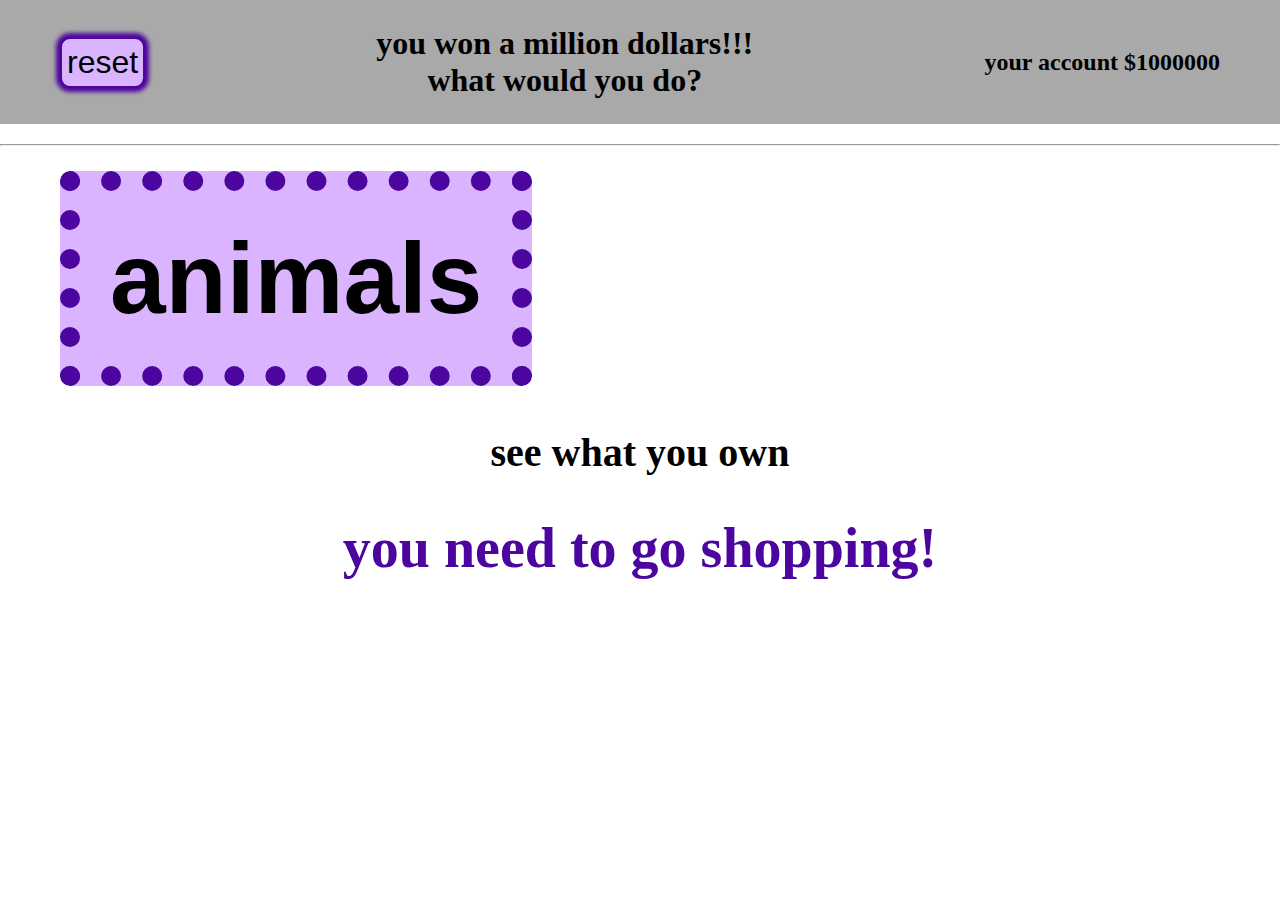
==== index.html @ 68406fdb "reset button" ====
<!DOCTYPE html>
<html lang="en">
<head>
    <meta charset="UTF-8">
    <meta name="viewport" content="width=device-width, initial-scale=1.0">
    <title>million/home</title>
    <link rel="stylesheet" href="style.css">
    <link rel="icon" type="img/png" href="pics/icon.png">
</head>
<body>
    <header>
        <button id="reset" onclick="reset()">reset</button>
        <h1 id="youwon">you won a million dollars!!!<br>what would you do?</h1>
        <h2>your account $<span id="account"></span></h2>
    </header><hr>
  <div id="actions">
<a href="animals.html"><button id="linktoanimals"><b>animals</b></button></a>
  </div>  
<br>
<h1 id="seeown">see what you own</h1>
  <div id="owns"></div>

  <div id="go"></div>


<script src="carddata.js"></script>
<script src="index.js"></script>
</body>
</html>
---- style.css ----
*{
    margin: 0;
    padding: 0;
}
button{
    cursor: pointer;
}
#linktoanimals{
    background-color:rgb(219, 180, 255);
    font-size: 100px;
    border-radius: 10px;
    padding:30px;
    border: 20px dotted rgb(76, 5, 158);
    margin:25px 60px;

}
header{
    background-color:darkgrey;
    padding: 25px 60px;
    display:flex;
    flex-direction: row;
    justify-content: space-between;
    margin-bottom: 20px;
    align-items: center;
}
#cartbutton{
    background-color: white;
    font-size: 30px;
    border-radius: 5px;
    position: relative;
    padding: 15px;
    text-decoration: none;
}
#youwon{
    text-align: center;
}
#reset{
    font-size: 2em;
    padding: 5px;
    border: 2px solid rgb(76, 5, 158);
    border-radius: 10px;
    background-color: rgb(219, 180, 255);
    box-shadow: 0px 0px 4px 4px rgb(76, 5, 158);

}
/*.cartbuttons{
    border: 2px solid red;
    margin: auto;
    text-align: center;
}*/
.totquantity{
font-size: 16px;
background-color: rgb(165, 49, 204);
position:absolute;
top: -15px;
right: -10px;
padding: 9px;
border-radius: 6px;
color: white
}
.carticon{
    color:rgb(165, 49, 204);
    text-decoration: none;
}
.shop{
    display: grid;
    grid-template-columns: repeat(4,224px);
    gap:30px;
    justify-content: center;
    margin-bottom: 50px;
}
@media (max-width:1000px){
    .shop{ grid-template-columns: repeat(3, 223px);}
}
@media (max-width:750px ){
    .shop{ grid-template-columns: repeat(2, 223px);}
}
@media (max-width: 500px){
    .shop{ grid-template-columns: repeat(1, 223px);}
}
.cards{
    background-color: rgb(214, 207, 249);
    border: 2px solid rgb(110, 110, 110);
    border-radius: 5px;
    max-height: 370px;
    height: 100%;
}
.cards img{
    width: 100%;
    border-radius: 3px 3px 0 0;
}
#cardcontainer{
    min-height: 100%; max-height: 370px; /*height 370px*/
}
#cardmain{
    overflow: auto; padding-bottom: 37px;
}
.details{
    padding: 5px;
    position:relative;
    max-height: 99px; min-height: 99px;
    overflow:auto;

}
.pq{
    display: flex;
    flex-direction: row;
    justify-content: space-between;
    background-color: rgb(146, 130, 160);
    margin: 0px;
    padding: 0px;
    font-size: 20px;
    line-height: 15px;
    align-items: center;
    border-bottom-left-radius: 4px; border-bottom-right-radius: 4px;
    position: relative; height: 37px; margin-top: -37px; clear:both;
}
.pm{
    display: flex;
    height: 25px;
    gap: 0px;
    margin: 6px;
  /*  position:relative; */
    font-size: 25px;
    align-items:center;
    text-align: center;
    padding-left: 55px;
    padding-top: 5px;
}
.shoppm{
    display: flex;
    height: 25px;
    gap: 0px;
    margin: 6px;
    position: relative;
    font-size: 25px;
    align-items: center;
}
.shoppm button{
    width: 30px;
    height: 30px;
    background-color: rgb(214, 207, 249);
}
#itemtimesprice{
    text-align: center;
}
.pm button{
    width: 30px;
    height: 30px;
    background-color: rgb(214, 207, 249) ;
}
#label{
    text-align: center;
    font-size: 30px;color: rgb(22, 22, 22); 
    text-shadow: 3px 3px 7px rgb(65, 65, 65);
}
#backtoshop, .checkout,.emptycart{
    text-align: center; 
    margin-top: 15px; 
    margin-bottom: 15px;
    font-size: 30px; 
    background-color: rgb(22, 22, 22); 
    color: white;
    border: none; 
    border-radius: 4px; 
    padding: 6px;
}
.shoppingcart{
    display: grid;
    grid-template-columns: repeat(2, 320px);
    justify-content: center;
    gap:15px;
}
.cartitem{
    border: 2px solid rgb(110, 110, 110);
    border-radius: 5px;
    display: flex;
}
.titleprice{
display: flex;
align-items: center;
justify-content: space-between;
width: 195px;
}
#x{
    color:hsl(0, 100%, 60%);
    background-color: hsl(0, 0%, 10%);
    width: 20px;
    height: 20px;
}
.titleprice2{
display:flex;
align-items: center;
gap: 15px;
}
.cartprice{
    background-color: hsl(0, 0%, 40%);
    color: white;
    border-radius: 4px;
    padding: 4px;
    box-shadow: 0px 0px 4px 4px hsl(0, 0%, 40%);
}
.checkout{
background-color: green;
width: 227px;
}
.emptycart{
color: red;
}
/* start styling home cards*/
.ownedcards{
    border:4px solid grey;
    width: 300px;
    height: 368px;
    position: relative;
    background-color: hsl(0, 0%, 70%);
}
.ownedcards img{
   position:absolute;
   top: 68px;/*60*/
   right: 0px;
}
.ownedheader{
    display: flex;
    flex-direction: row;
    justify-content: space-between;
    padding: 4px;
    border-bottom:4px solid grey ;
    padding-bottom: 0px;
}
.ownedamount{
    display: flex;
    flex-direction: row;
    justify-content: space-around;
    min-width: 100px;
    font-size: 40px;
    height: 60px;
   /* padding-right: 10px;  */
}
.ownedtitle{
    max-width: 150;
    font-size: 40px;
    height: 60px;
}
#count{
    font-size: .75em;
}
/*need to make the grid for multiple cards*/
#owns{
    display: grid;
    grid-template-columns: repeat(4,300px);
    gap: 30px;
    justify-content: center;
    margin-bottom: 30px;
    margin-top: 10px;
}
#seeown{
    text-align: center;
    font-size: 2.5em;
}
#goshopping{
    text-align: center;
    font-size: 3.5em;
    color: rgb(76, 5, 158);
}
@media (max-width:1309px){
    #owns{ grid-template-columns: repeat(3, 300px);}
}
@media (max-width:980px ){
    #owns{ grid-template-columns: repeat(2, 300px);}
}
@media (max-width: 660px){
    #owns{ grid-template-columns: repeat(1, 300px);}
}
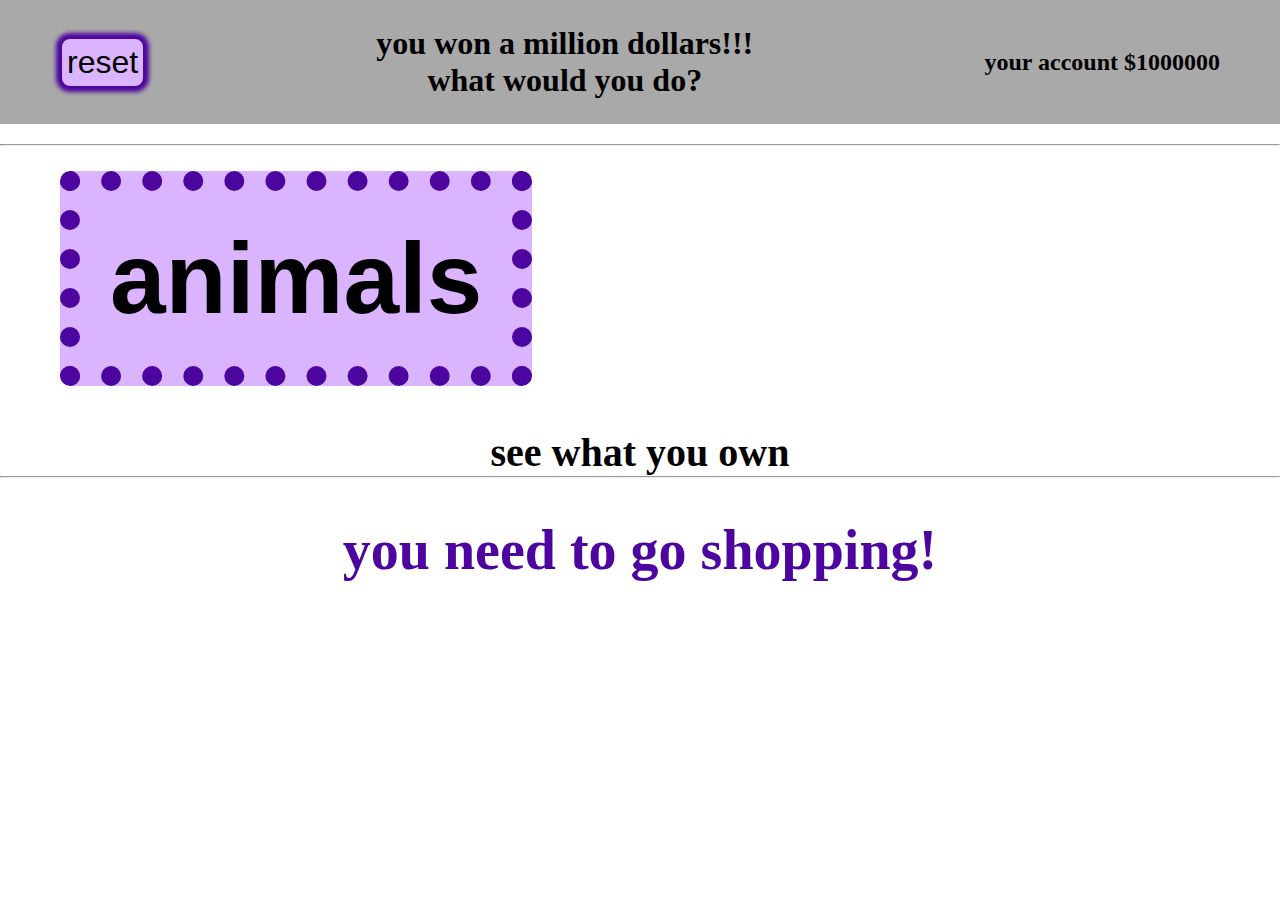
==== commit 283aae5c: "all thats left is collecting pictures for new cards" ====
--- a/index.html
+++ b/index.html
@@ -17,7 +17,7 @@
 <a href="animals.html"><button id="linktoanimals"><b>animals</b></button></a>
   </div>  
 <br>
-<h1 id="seeown">see what you own</h1>
+<h1 id="seeown">see what you own</h1><hr>
   <div id="owns"></div>
 
   <div id="go"></div>
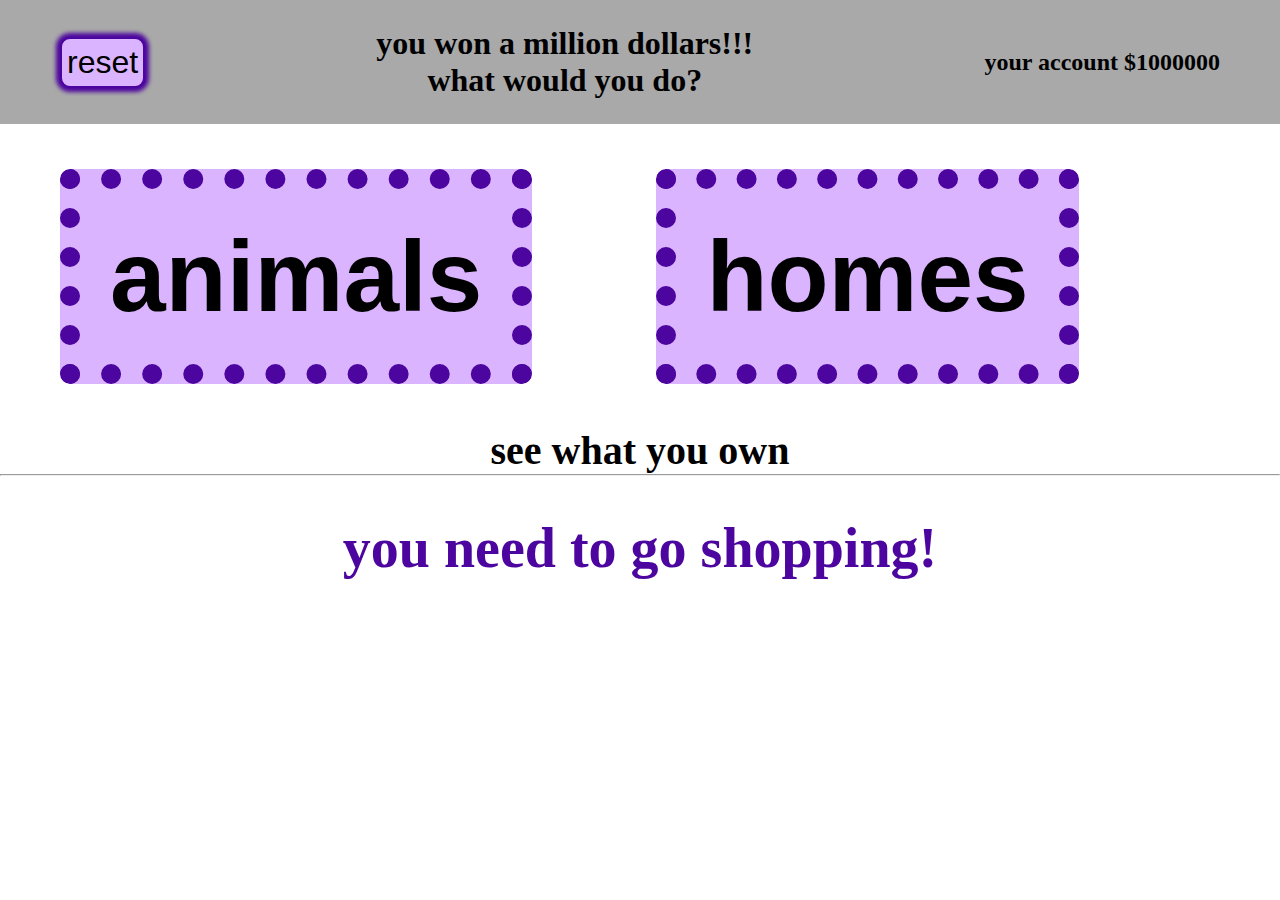
==== commit 2c042248: "trying to learn how to do this" ====
--- a/index.html
+++ b/index.html
@@ -12,9 +12,10 @@
         <button id="reset" onclick="reset()">reset</button>
         <h1 id="youwon">you won a million dollars!!!<br>what would you do?</h1>
         <h2>your account $<span id="account"></span></h2>
-    </header><hr>
+    </header>
   <div id="actions">
-<a href="animals.html"><button id="linktoanimals"><b>animals</b></button></a>
+    <button class="catagories" id="linktoanimals"><b>animals</b></button>
+    <button class="catagories" id="linktohomes"><b>homes</b></button>
   </div>  
 <br>
 <h1 id="seeown">see what you own</h1><hr>
--- a/style.css
+++ b/style.css
@@ -5,7 +5,7 @@
 button{
     cursor: pointer;
 }
-#linktoanimals{
+.catagories{
     background-color:rgb(219, 180, 255);
     font-size: 100px;
     border-radius: 10px;
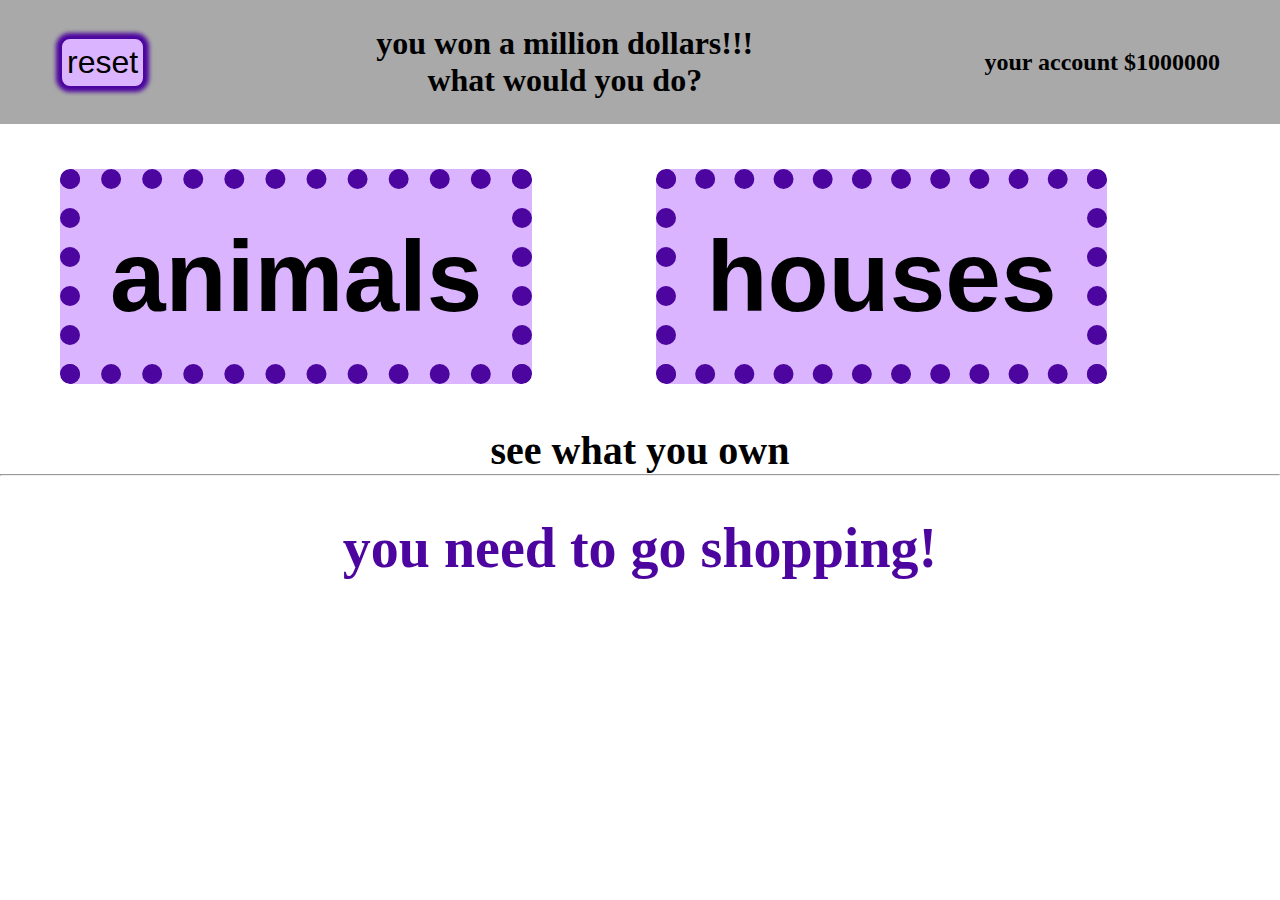
==== commit f5d6896a: "houses" ====
--- a/index.html
+++ b/index.html
@@ -14,8 +14,8 @@
         <h2>your account $<span id="account"></span></h2>
     </header>
   <div id="actions">
-    <button class="catagories" id="linktoanimals"><b>animals</b></button>
-    <button class="catagories" id="linktohomes"><b>homes</b></button>
+    <button class="catagories" id="linktoanimals">animals</button>
+    <button class="catagories" id="linktohomes">houses</button>
   </div>  
 <br>
 <h1 id="seeown">see what you own</h1><hr>
--- a/style.css
+++ b/style.css
@@ -12,7 +12,7 @@
     padding:30px;
     border: 20px dotted rgb(76, 5, 158);
     margin:25px 60px;
-
+    font-weight: bold;
 }
 header{
     background-color:darkgrey;
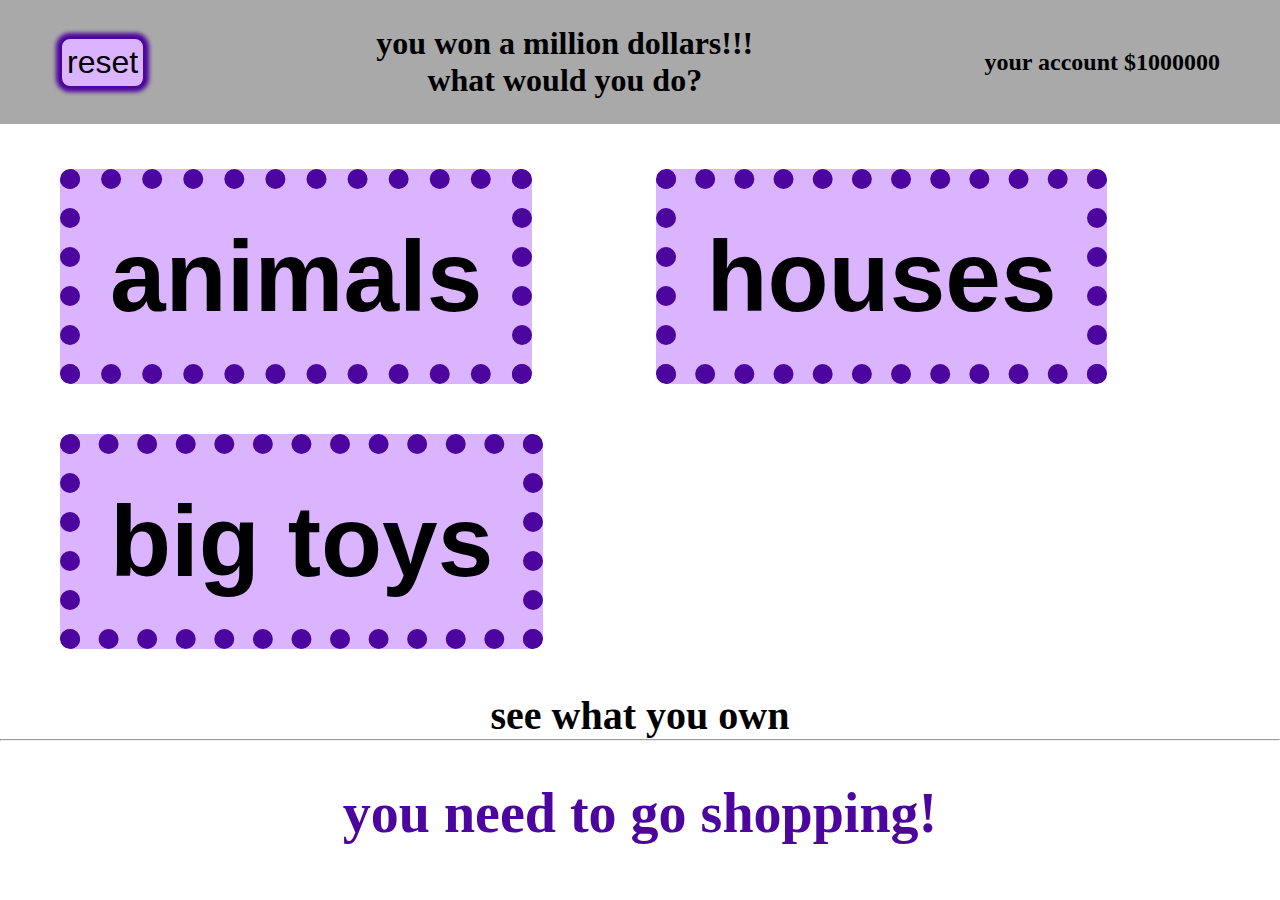
==== commit 0be8a704: "made new data array" ====
--- a/index.html
+++ b/index.html
@@ -16,6 +16,7 @@
   <div id="actions">
     <button class="catagories" id="linktoanimals">animals</button>
     <button class="catagories" id="linktohomes">houses</button>
+    <button class="catagories" id="linktotoys">big toys</button>
   </div>  
 <br>
 <h1 id="seeown">see what you own</h1><hr>
--- a/style.css
+++ b/style.css
@@ -43,12 +43,7 @@
     box-shadow: 0px 0px 4px 4px rgb(76, 5, 158);
 
 }
-/*.cartbuttons{
-    border: 2px solid red;
-    margin: auto;
-    text-align: center;
-}*/
-.totquantity{
+#totalquantity{
 font-size: 16px;
 background-color: rgb(165, 49, 204);
 position:absolute;
@@ -82,27 +77,29 @@
     background-color: rgb(214, 207, 249);
     border: 2px solid rgb(110, 110, 110);
     border-radius: 5px;
-    max-height: 370px;
+    height: 370px;
     height: 100%;
-}
+} 
 .cards img{
     width: 100%;
     border-radius: 3px 3px 0 0;
 }
 #cardcontainer{
-    min-height: 100%; max-height: 370px; /*height 370px*/
+    min-height: 100%; 
+  /*  max-height: 370px; height 370px*/  
 }
 #cardmain{
-    overflow: auto; padding-bottom: 37px;
-}
-.details{
+   /* overflow: auto; rn this would make the scroll bar go over the picture*/
+    padding-bottom: 37px;
+}
+.carddetails{
     padding: 5px;
     position:relative;
     max-height: 99px; min-height: 99px;
-    overflow:auto;
+    overflow: auto;
 
 }
-.pq{
+.cardfooter{
     display: flex;
     flex-direction: row;
     justify-content: space-between;
@@ -113,7 +110,10 @@
     line-height: 15px;
     align-items: center;
     border-bottom-left-radius: 4px; border-bottom-right-radius: 4px;
-    position: relative; height: 37px; margin-top: -37px; clear:both;
+    position: relative; /* for footer */
+    height: 37px; 
+    margin-top: -37px; 
+    clear:both;
 }
 .pm{
     display: flex;
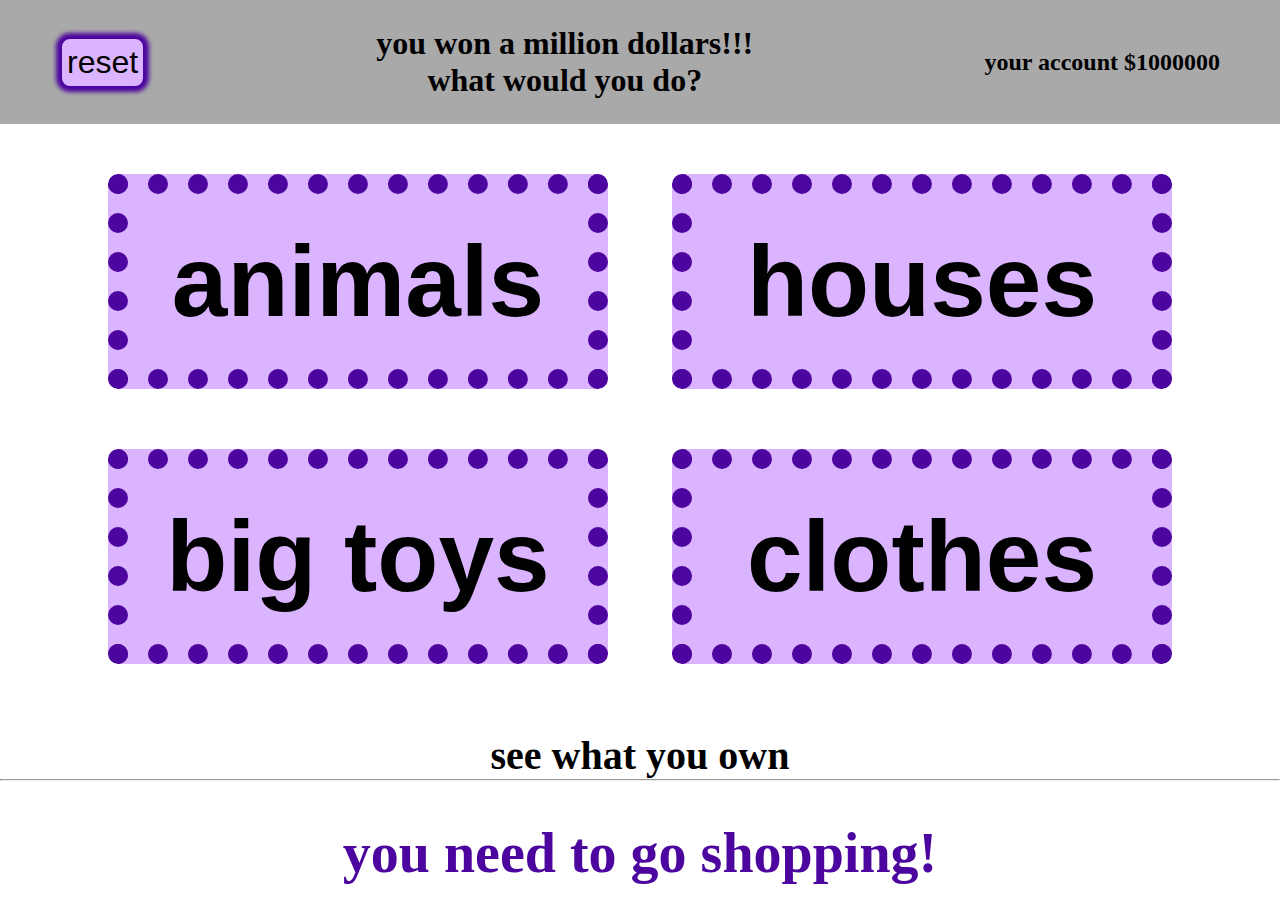
==== commit 245eca24: "added new catagory" ====
--- a/index.html
+++ b/index.html
@@ -17,6 +17,7 @@
     <button class="catagories" id="linktoanimals">animals</button>
     <button class="catagories" id="linktohomes">houses</button>
     <button class="catagories" id="linktotoys">big toys</button>
+    <button class="catagories" id="linktoclothes">clothes</button>
   </div>  
 <br>
 <h1 id="seeown">see what you own</h1><hr>
--- a/style.css
+++ b/style.css
@@ -4,6 +4,14 @@
 }
 button{
     cursor: pointer;
+}
+#actions{
+  /*  display: grid;*/
+    justify-content: center;
+    text-align: center;
+    grid-template-columns: repeat(3, 500);
+    gap: 30px;
+    margin: 20px;
 }
 .catagories{
     background-color:rgb(219, 180, 255);
@@ -11,8 +19,9 @@
     border-radius: 10px;
     padding:30px;
     border: 20px dotted rgb(76, 5, 158);
-    margin:25px 60px;
+    margin: 30px 30px;
     font-weight: bold;
+    min-width: 500px;
 }
 header{
     background-color:darkgrey;
@@ -86,10 +95,8 @@
 }
 #cardcontainer{
     min-height: 100%; 
-  /*  max-height: 370px; height 370px*/  
 }
 #cardmain{
-   /* overflow: auto; rn this would make the scroll bar go over the picture*/
     padding-bottom: 37px;
 }
 .carddetails{
@@ -140,6 +147,7 @@
     width: 30px;
     height: 30px;
     background-color: rgb(214, 207, 249);
+    border-radius: 8px;
 }
 #itemtimesprice{
     text-align: center;
@@ -148,13 +156,14 @@
     width: 30px;
     height: 30px;
     background-color: rgb(214, 207, 249) ;
+    border-radius: 8px;
 }
 #label{
     text-align: center;
     font-size: 30px;color: rgb(22, 22, 22); 
     text-shadow: 3px 3px 7px rgb(65, 65, 65);
 }
-#backtoshop, .checkout,.emptycart{
+#backtohome, .checkout,.emptycart,.back{
     text-align: center; 
     margin-top: 15px; 
     margin-bottom: 15px;
@@ -164,12 +173,29 @@
     border: none; 
     border-radius: 4px; 
     padding: 6px;
+    box-shadow: 0px 0px 4px 4px black;
+}
+.back{
+    background-color: rgb(219, 180, 255);
+    border: 3px solid rgb(76, 5, 158);
+    border-radius: 8px;
+    color:black;
+    box-shadow: 0px 0px 4px 4px rgb(76, 5, 158);
+    margin: 3px;
+    width: 130px;
+}
+.backcatagories{
+    text-align: center;
+    margin-top: 50px;
 }
 .shoppingcart{
     display: grid;
     grid-template-columns: repeat(2, 320px);
     justify-content: center;
     gap:15px;
+}
+.details{
+    margin-left: 10px;
 }
 .cartitem{
     border: 2px solid rgb(110, 110, 110);
@@ -181,24 +207,22 @@
 align-items: center;
 justify-content: space-between;
 width: 195px;
+font-size: 1.3em;
+margin-top: 4px;
 }
 #x{
     color:hsl(0, 100%, 60%);
     background-color: hsl(0, 0%, 10%);
     width: 20px;
     height: 20px;
-}
-.titleprice2{
-display:flex;
-align-items: center;
-gap: 15px;
+    margin-left: 7px;
 }
 .cartprice{
     background-color: hsl(0, 0%, 40%);
     color: white;
     border-radius: 4px;
     padding: 4px;
-    box-shadow: 0px 0px 4px 4px hsl(0, 0%, 40%);
+    box-shadow: 0px 0px 2px 2px hsl(0, 0%, 40%);
 }
 .checkout{
 background-color: green;
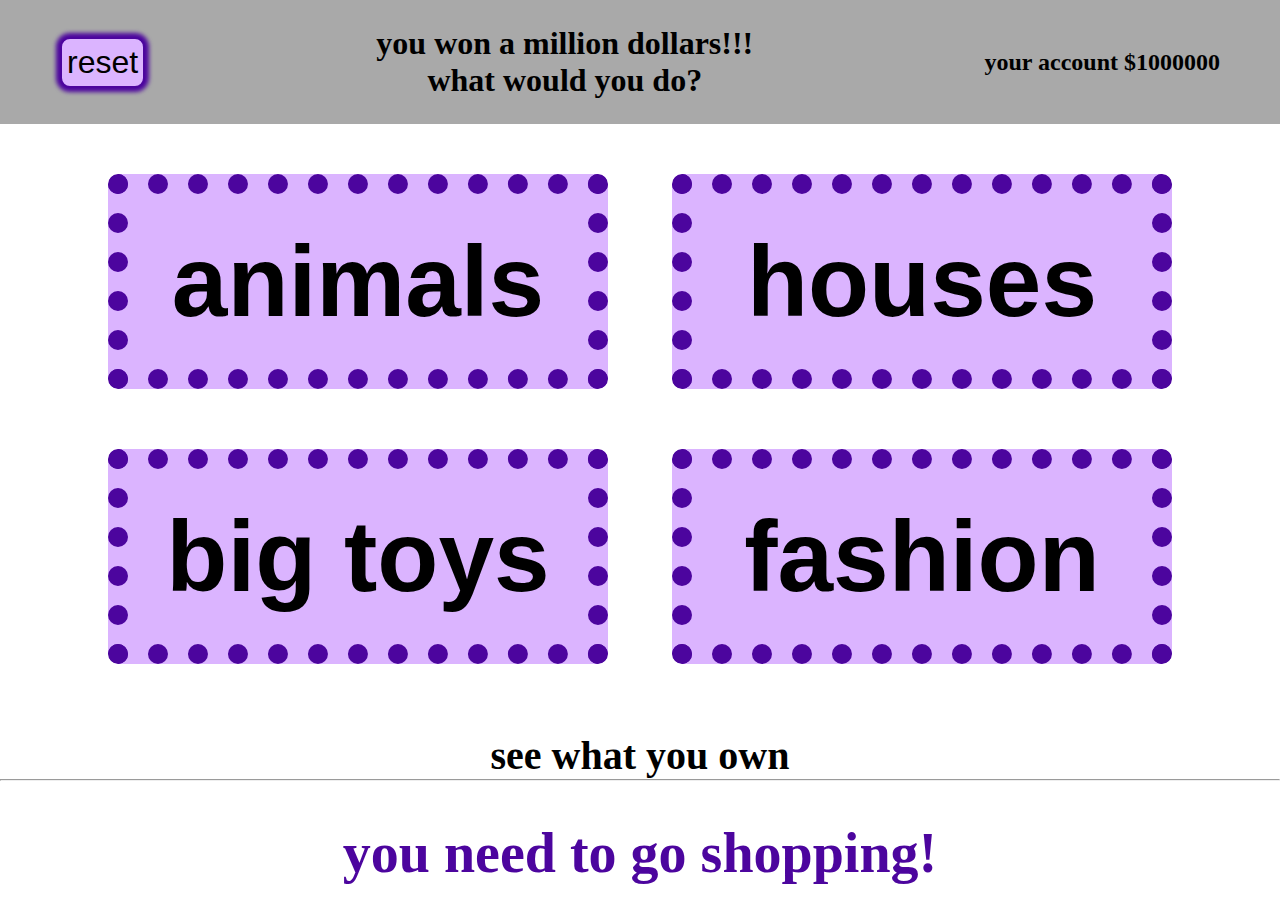
==== commit d1c8d922: "added more cards" ====
--- a/index.html
+++ b/index.html
@@ -17,7 +17,7 @@
     <button class="catagories" id="linktoanimals">animals</button>
     <button class="catagories" id="linktohomes">houses</button>
     <button class="catagories" id="linktotoys">big toys</button>
-    <button class="catagories" id="linktoclothes">clothes</button>
+    <button class="catagories" id="linktoclothes">fashion</button>
   </div>  
 <br>
 <h1 id="seeown">see what you own</h1><hr>
--- a/style.css
+++ b/style.css
@@ -243,6 +243,8 @@
    position:absolute;
    top: 68px;/*60*/
    right: 0px;
+   max-height: 300px;
+   overflow: auto;
 }
 .ownedheader{
     display: flex;
